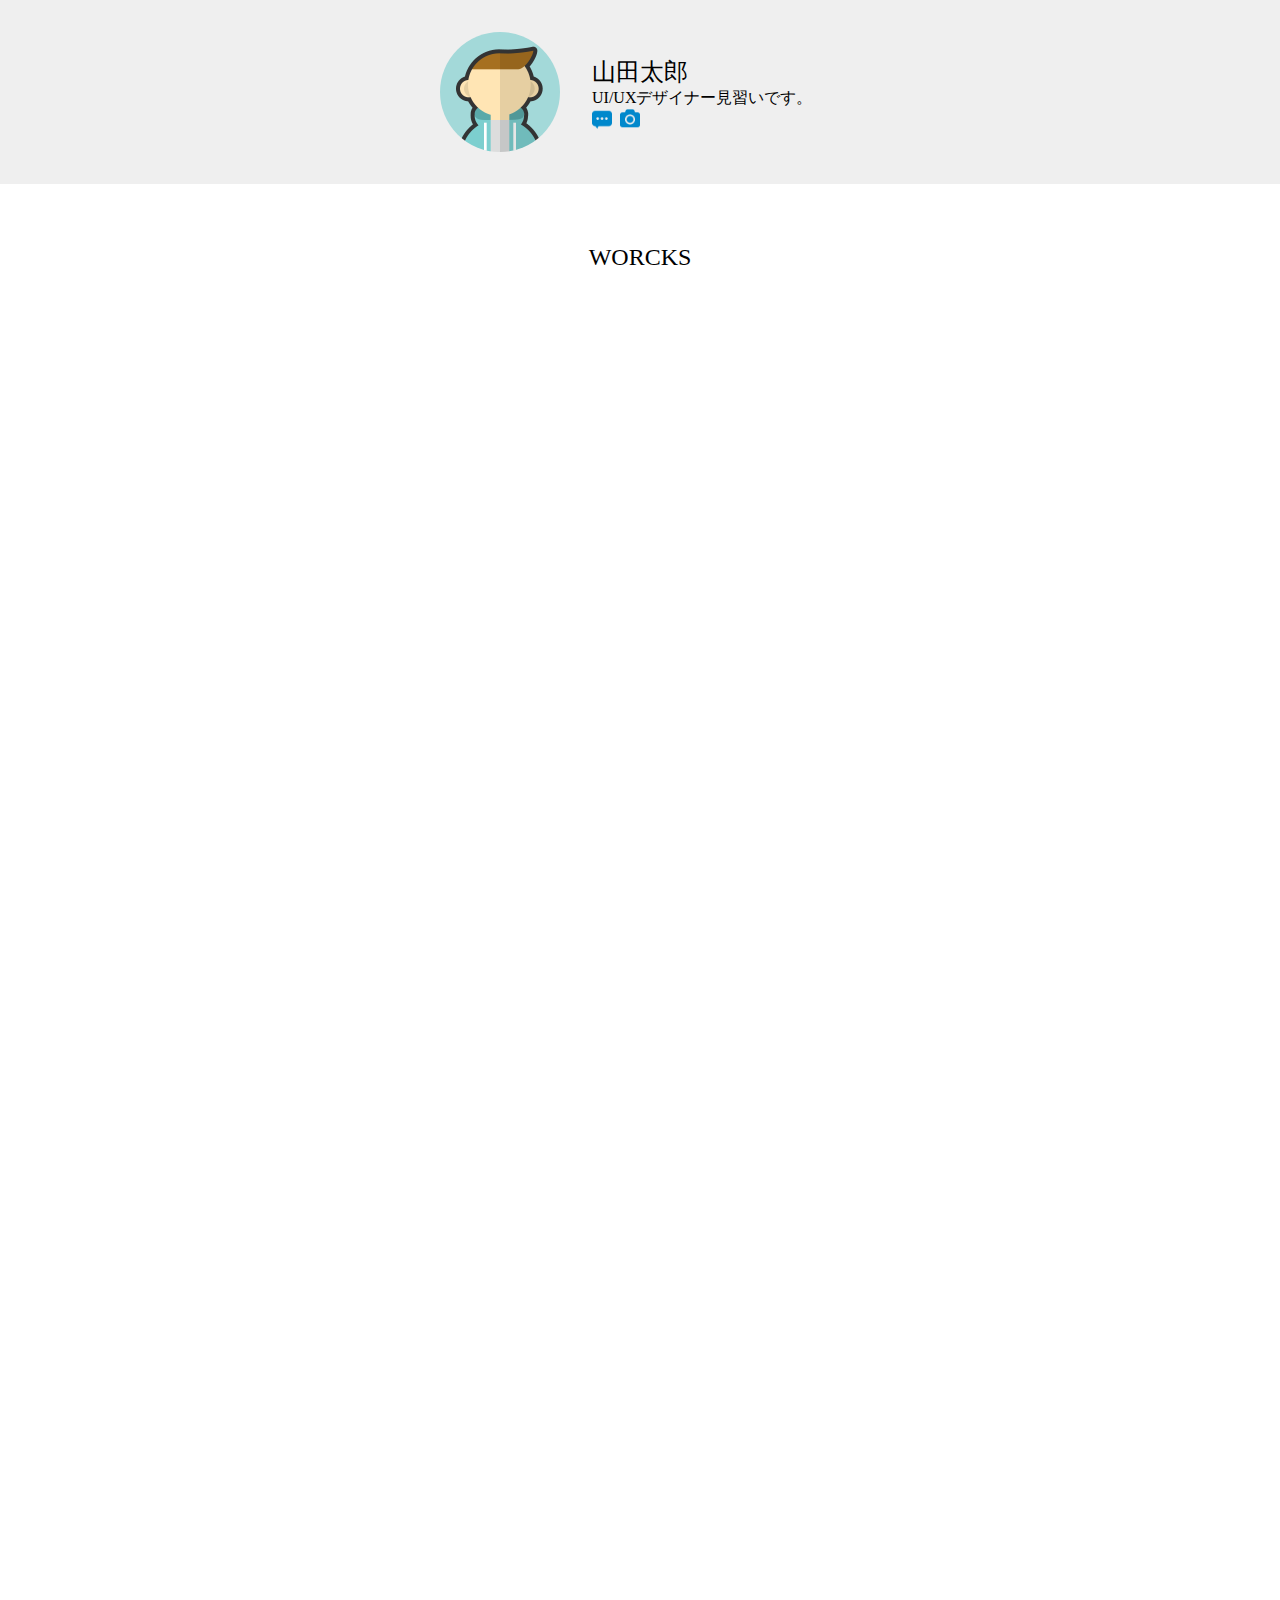
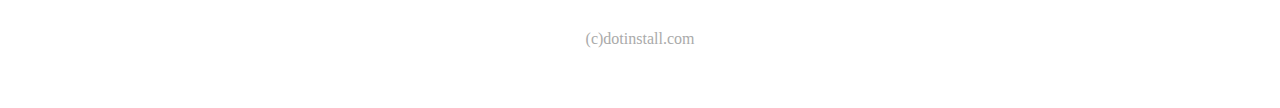
==== index.html @ 34065eb6 "Add files via upload" ====
<!DOCTYPE html>
<html lang="ja">
<head>
  <meta charset="UTF-8">
  <meta http-equiv="X-UA-Compatible" content="IE=edge">
  <meta name="viewport" content="width=device-width, initial-scale=1.0">
  <title>山田太郎のポートフォリオ</title>
  <link rel="stylesheet" href="style.css">
  <link rel="icon" href="img/favicon.png">
</head>


<body>
  <header>
    <div class="container">
      <div>
        <img 
        src="img/taro.png" 
        alt="太郎のアイコン"
        width="120"
        height="120"
        class="icon">
      </div>
      <div>
        <h1>山田太郎</h1>
        <p>UI/UXデザイナー見習いです。</p>
        <ul>
          <li>
            <a href="#">
              <img 
              src="img/blog.png" 
              alt="ブログアイコン"
              width="20"
              height="20">
            </a>
          </li>
        <li>
          <a href="#">
            <img 
            src="img/photos.png" 
            alt="写真のアイコン"
            width="20"
            height="20">
          </a>
        </li>
      </ul>
    </div>
  </div>
</header>

<main>
  <div class="container">
    <h1>WORCKS</h1>
    <section class="animate slide-from-left">
      <img 
      src="img/work1.png"
       alt="勇者ゲーム"
       width="400"
       height="225">
      <h2>勇者ゲーム</h2>
      <p>すごいゲームです。すごいゲームです。すごいゲームです。すごいゲームです。すごいゲームです。すごいゲームです。すごいゲームです。すごいゲームです。すごいゲームです。すごいゲームです。すごいゲームです。すごいゲームです。すごいゲームです。</p>
    </section>
    <section class="animate slide-from-right">
      <img 
      src="img/work2.png"
       alt="宝探し"
       width="400"
       height="225">
      <h2>宝探し</h2>
      <p>すごいゲームです。すごいゲームです。すごいゲームです。すごいゲームです。すごいゲームです。すごいゲームです。すごいゲームです。すごいゲームです。すごいゲームです。すごいゲームです。すごいゲームです。すごいゲームです。すごいゲームです。</p>
    </section>
    <section class="animate slide-from-left">
      <img 
      src="img/work3.png"
       alt="神経衰弱"
       width="400"
       height="225">
      <h2>神経衰弱</h2>
      <p>すごいゲームです。すごいゲームです。すごいゲームです。すごいゲームです。すごいゲームです。すごいゲームです。すごいゲームです。すごいゲームです。すごいゲームです。すごいゲームです。すごいゲームです。すごいゲームです。すごいゲームです。</p>
    </section>
  </div>
</main>

<footer>
  <smoll>(c)dotinstall.com</smoll>
</footer>
  
<script src="js.main.js"></script>
</body>
</html>
---- style.css ----
/* common */

body {
  margin: 0;
}

img {
  vertical-align: bottom;
}

h1,h2,p{
  margin: 0;
}

h1,h2 {
  font-weight: normal;
}

.container{
  width: 400px;
  margin: 0 auto;
}

/* header */

header{
  background: #efefef;
}

header .container{
  padding: 32px 0;
  display: flex;
  align-items: center;
}

header .container div + div{
  margin-left: 32px;
}

header h1{
  font-size: 24px;
}

header ul{
  list-style: none;
  margin: 0;
  padding: 0;
  display: flex;
}

header ul li + li{
  margin-left: 8px;
}

header .icon{
  border-radius: 50%;
}

/* main */


main h1{
  font-size: 24px;
  text-align: center;
  padding: 60px 0;
}

main h2{
  font-size: 20px;
  margin-top: 16px;
}

main section + section{
  margin-top: 60px;
}

/* footer */

footer{
  padding: 60px 0;
  text-align: center;
  color: #aaa;
}

/* animate */

.animate{
  opacity: 0;
  transition: opacity .3s, transform .3s;
}

.animate.slide-from-left{
  transform: translateX(-40px);
}

.animate.slide-from-right{
  transform: translateX(40px);
}

.animate.appear{
  opacity: 1;
  transform: none;
}
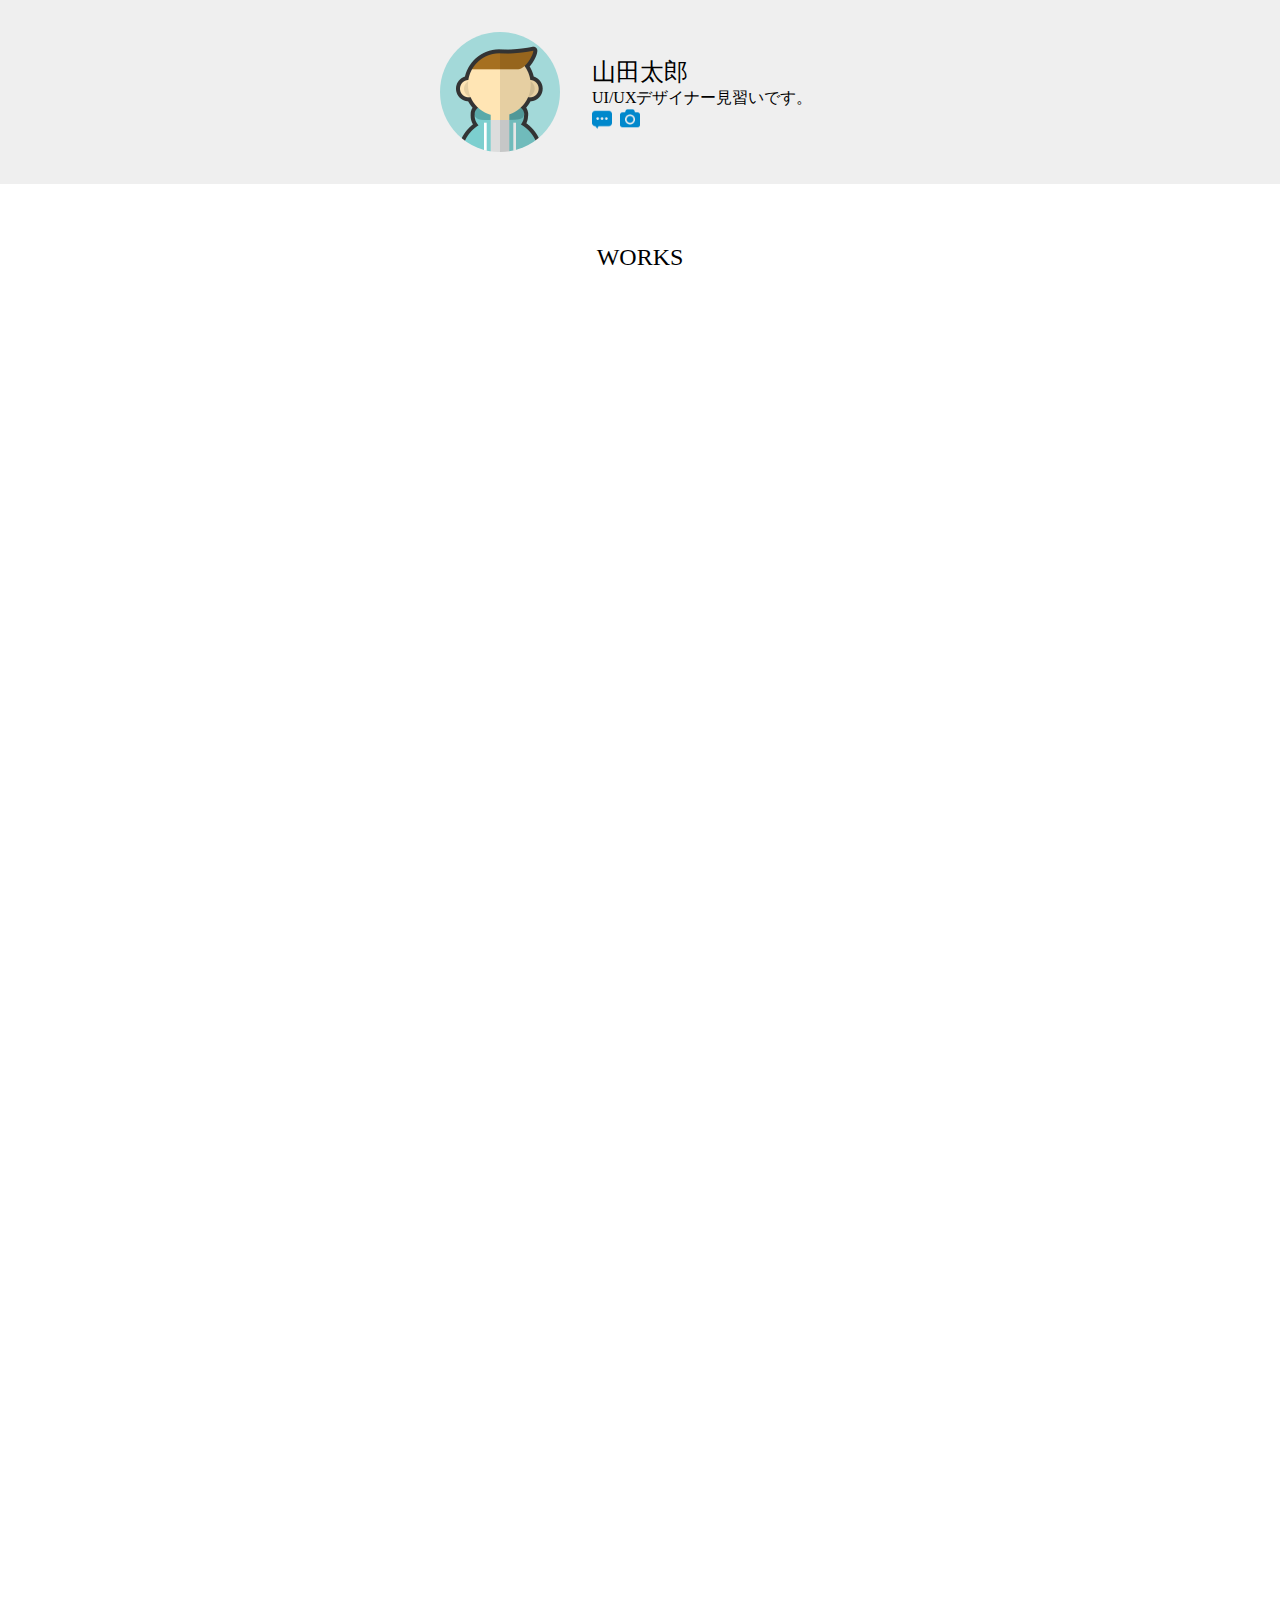
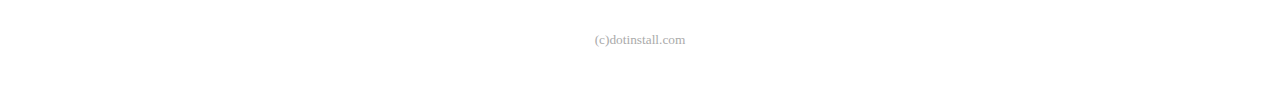
==== commit fe8745a1: "Add files via upload" ====
--- a/index.html
+++ b/index.html
@@ -8,7 +8,6 @@
   <link rel="stylesheet" href="style.css">
   <link rel="icon" href="img/favicon.png">
 </head>
-
 
 <body>
   <header>
@@ -34,58 +33,57 @@
               height="20">
             </a>
           </li>
-        <li>
-          <a href="#">
-            <img 
-            src="img/photos.png" 
-            alt="写真のアイコン"
-            width="20"
-            height="20">
-          </a>
-        </li>
-      </ul>
+          <li>
+            <a href="#">
+              <img 
+              src="img/photos.png" 
+              alt="写真のアイコン"
+              width="20"
+              height="20">
+            </a>
+          </li>
+        </ul>
+      </div>
     </div>
-  </div>
-</header>
+  </header>
 
-<main>
-  <div class="container">
-    <h1>WORCKS</h1>
-    <section class="animate slide-from-left">
-      <img 
-      src="img/work1.png"
-       alt="勇者ゲーム"
-       width="400"
-       height="225">
-      <h2>勇者ゲーム</h2>
-      <p>すごいゲームです。すごいゲームです。すごいゲームです。すごいゲームです。すごいゲームです。すごいゲームです。すごいゲームです。すごいゲームです。すごいゲームです。すごいゲームです。すごいゲームです。すごいゲームです。すごいゲームです。</p>
-    </section>
-    <section class="animate slide-from-right">
-      <img 
-      src="img/work2.png"
-       alt="宝探し"
-       width="400"
-       height="225">
-      <h2>宝探し</h2>
-      <p>すごいゲームです。すごいゲームです。すごいゲームです。すごいゲームです。すごいゲームです。すごいゲームです。すごいゲームです。すごいゲームです。すごいゲームです。すごいゲームです。すごいゲームです。すごいゲームです。すごいゲームです。</p>
-    </section>
-    <section class="animate slide-from-left">
-      <img 
-      src="img/work3.png"
-       alt="神経衰弱"
-       width="400"
-       height="225">
-      <h2>神経衰弱</h2>
-      <p>すごいゲームです。すごいゲームです。すごいゲームです。すごいゲームです。すごいゲームです。すごいゲームです。すごいゲームです。すごいゲームです。すごいゲームです。すごいゲームです。すごいゲームです。すごいゲームです。すごいゲームです。</p>
-    </section>
-  </div>
-</main>
+  <main>
+    <div class="container">
+      <h1>WORKS</h1>
+      <section class="animate slide-from-left">
+        <img 
+        src="img/work1.png"
+        alt="勇者ゲーム"
+        width="400"
+        height="225">
+        <h2>勇者ゲーム</h2>
+        <p>すごいゲームです。すごいゲームです。すごいゲームです。すごいゲームです。すごいゲームです。すごいゲームです。すごいゲームです。すごいゲームです。すごいゲームです。すごいゲームです。すごいゲームです。すごいゲームです。すごいゲームです。</p>
+      </section>
+      <section class="animate slide-from-right">
+        <img 
+        src="img/work2.png"
+        alt="宝探し"
+        width="400"
+        height="225">
+        <h2>宝探し</h2>
+        <p>すごいゲームです。すごいゲームです。すごいゲームです。すごいゲームです。すごいゲームです。すごいゲームです。すごいゲームです。すごいゲームです。すごいゲームです。すごいゲームです。すごいゲームです。すごいゲームです。すごいゲームです。</p>
+      </section>
+      <section class="animate slide-from-left">
+        <img 
+        src="img/work3.png"
+        alt="神経衰弱"
+        width="400"
+        height="225">
+        <h2>神経衰弱</h2>
+        <p>すごいゲームです。すごいゲームです。すごいゲームです。すごいゲームです。すごいゲームです。すごいゲームです。すごいゲームです。すごいゲームです。すごいゲームです。すごいゲームです。すごいゲームです。すごいゲームです。すごいゲームです。</p>
+      </section>
+    </div>
+  </main>
 
-<footer>
-  <smoll>(c)dotinstall.com</smoll>
-</footer>
+  <footer>
+    <small>(c)dotinstall.com</small>
+  </footer>
   
-<script src="js.main.js"></script>
+  <script src="js.main.js"></script>
 </body>
 </html>
-
